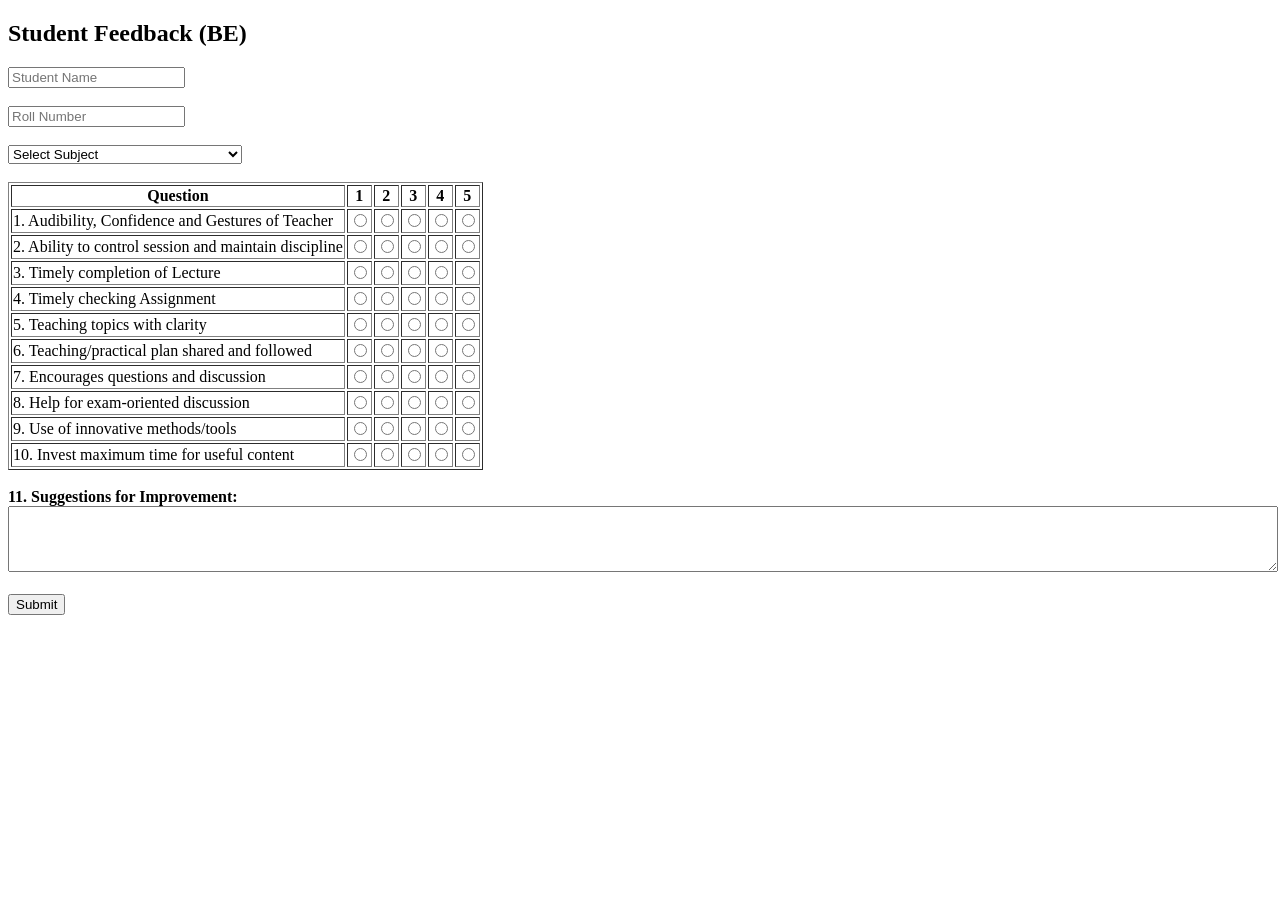
==== be.html @ 618ac5d6 "Add files via upload" ====
<!DOCTYPE html>
<html>
<head>
<title>BE Feedback Form</title>
</head>

<body>

<h2>Student Feedback (BE)</h2>

<form id="form">

<input type="text" id="name" placeholder="Student Name" required><br><br>
<input type="text" id="roll" placeholder="Roll Number" required><br><br>

<!-- Auto year -->
<input type="hidden" id="year" value="BE">

<!-- Subjects -->
<select id="subject" required>
<option value="">Select Subject</option>
<option>ROBOTICS-Prof. Muslim Rangwala</option>
<option>NLP-Dr. Riyaz Pathan</option>
<option>SS-Prof. Ismaeel Shaikh</option>
<option>PM-Prof. Abdul Majid Ansari</option>
<option>EVM-Prof. Mohsin Khan</option>
<option>ROBO L-Prof. Bndanawaz Kotiyal</option>
<option>NLP L-Dr.Riyaz Pathan</option>
</select>

<br><br>

<table border="1">

<tr>
<th>Question</th>
<th>1</th>
<th>2</th>
<th>3</th>
<th>4</th>
<th>5</th>
</tr>

<!-- Q1 -->
<tr>
<td>1. Audibility, Confidence and Gestures of Teacher</td>
<td><input type="radio" name="q1" value="1" required></td>
<td><input type="radio" name="q1" value="2"></td>
<td><input type="radio" name="q1" value="3"></td>
<td><input type="radio" name="q1" value="4"></td>
<td><input type="radio" name="q1" value="5"></td>
</tr>

<!-- Q2 -->
<tr>
<td>2. Ability to control session and maintain discipline</td>
<td><input type="radio" name="q2" value="1" required></td>
<td><input type="radio" name="q2" value="2"></td>
<td><input type="radio" name="q2" value="3"></td>
<td><input type="radio" name="q2" value="4"></td>
<td><input type="radio" name="q2" value="5"></td>
</tr>

<!-- Q3 -->
<tr>
<td>3. Timely completion of Lecture</td>
<td><input type="radio" name="q3" value="1" required></td>
<td><input type="radio" name="q3" value="2"></td>
<td><input type="radio" name="q3" value="3"></td>
<td><input type="radio" name="q3" value="4"></td>
<td><input type="radio" name="q3" value="5"></td>
</tr>

<!-- Q4 -->
<tr>
<td>4. Timely checking Assignment</td>
<td><input type="radio" name="q4" value="1" required></td>
<td><input type="radio" name="q4" value="2"></td>
<td><input type="radio" name="q4" value="3"></td>
<td><input type="radio" name="q4" value="4"></td>
<td><input type="radio" name="q4" value="5"></td>
</tr>

<!-- Q5 -->
<tr>
<td>5. Teaching topics with clarity</td>
<td><input type="radio" name="q5" value="1" required></td>
<td><input type="radio" name="q5" value="2"></td>
<td><input type="radio" name="q5" value="3"></td>
<td><input type="radio" name="q5" value="4"></td>
<td><input type="radio" name="q5" value="5"></td>
</tr>

<!-- Q6 -->
<tr>
<td>6. Teaching/practical plan shared and followed</td>
<td><input type="radio" name="q6" value="1" required></td>
<td><input type="radio" name="q6" value="2"></td>
<td><input type="radio" name="q6" value="3"></td>
<td><input type="radio" name="q6" value="4"></td>
<td><input type="radio" name="q6" value="5"></td>
</tr>

<!-- Q7 -->
<tr>
<td>7. Encourages questions and discussion</td>
<td><input type="radio" name="q7" value="1" required></td>
<td><input type="radio" name="q7" value="2"></td>
<td><input type="radio" name="q7" value="3"></td>
<td><input type="radio" name="q7" value="4"></td>
<td><input type="radio" name="q7" value="5"></td>
</tr>

<!-- Q8 -->
<tr>
<td>8. Help for exam-oriented discussion</td>
<td><input type="radio" name="q8" value="1" required></td>
<td><input type="radio" name="q8" value="2"></td>
<td><input type="radio" name="q8" value="3"></td>
<td><input type="radio" name="q8" value="4"></td>
<td><input type="radio" name="q8" value="5"></td>
</tr>

<!-- Q9 -->
<tr>
<td>9. Use of innovative methods/tools</td>
<td><input type="radio" name="q9" value="1" required></td>
<td><input type="radio" name="q9" value="2"></td>
<td><input type="radio" name="q9" value="3"></td>
<td><input type="radio" name="q9" value="4"></td>
<td><input type="radio" name="q9" value="5"></td>
</tr>

<!-- Q10 -->
<tr>
<td>10. Invest maximum time for useful content</td>
<td><input type="radio" name="q10" value="1" required></td>
<td><input type="radio" name="q10" value="2"></td>
<td><input type="radio" name="q10" value="3"></td>
<td><input type="radio" name="q10" value="4"></td>
<td><input type="radio" name="q10" value="5"></td>
</tr>

</table>

<br>

<label><b>11. Suggestions for Improvement:</b></label><br>
<textarea id="q11" rows="4" style="width:100%;"></textarea>

<br><br>
<button type="submit">Submit</button>

</form>

<script src="script.js"></script>

</body>
</html>
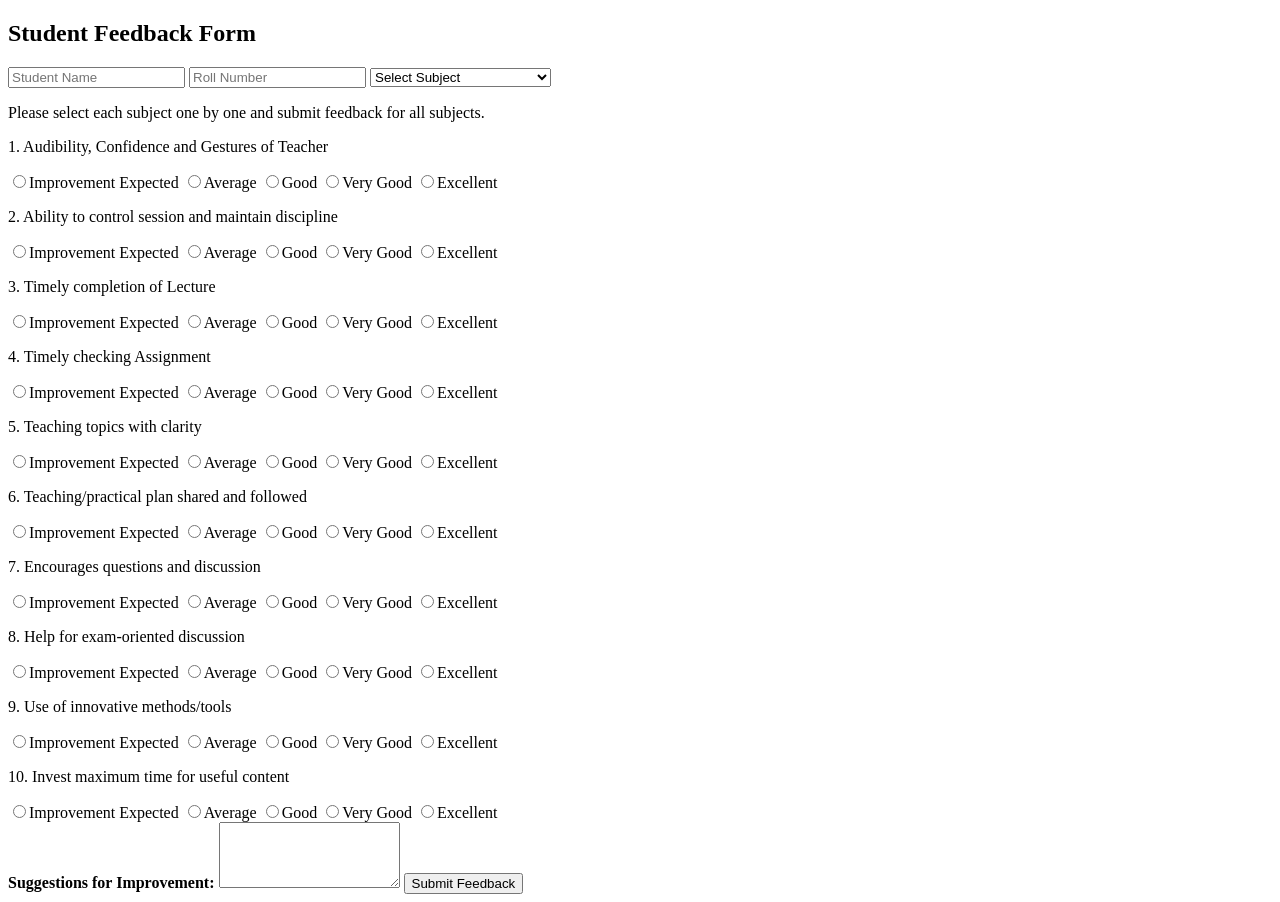
==== commit 3d6dbbc9: "Update be.html" ====
--- a/be.html
+++ b/be.html
@@ -1,159 +1,182 @@
 <!DOCTYPE html>
 <html>
 <head>
-<title>BE Feedback Form</title>
+<title>Student Feedback Form</title>
+
+<meta name="viewport" content="width=device-width, initial-scale=1.0">
+<link rel="stylesheet" href="css/style.css">
+
 </head>
 
 <body>
 
-<h2>Student Feedback (BE)</h2>
+<h2>Student Feedback Form</h2>
 
 <form id="form">
 
-<input type="text" id="name" placeholder="Student Name" required><br><br>
-<input type="text" id="roll" placeholder="Roll Number" required><br><br>
+<!-- Student Details -->
+<input type="text" id="name" placeholder="Student Name" required>
 
-<!-- Auto year -->
-<input type="hidden" id="year" value="BE">
+<input type="text" id="roll" placeholder="Roll Number" required>
 
-<!-- Subjects -->
+<input type="hidden" id="year" value="SY">
+
+<!-- Subject -->
 <select id="subject" required>
 <option value="">Select Subject</option>
-<option>ROBOTICS-Prof. Muslim Rangwala</option>
-<option>NLP-Dr. Riyaz Pathan</option>
-<option>SS-Prof. Ismaeel Shaikh</option>
-<option>PM-Prof. Abdul Majid Ansari</option>
-<option>EVM-Prof. Mohsin Khan</option>
-<option>ROBO L-Prof. Bndanawaz Kotiyal</option>
-<option>NLP L-Dr.Riyaz Pathan</option>
+<option>DBMS-Prof.Gnanasekaran</option>
+<option>MPMC-Prof.Shahin A.</option>
+<option>AI-Prof. Shagufta Baseer</option>
+<option>CN-Prof. Ismaeel Shaikh</option>
+<option>DWM-Prof. Gnanasekaran</option>
 </select>
 
-<br><br>
+<!-- Notes -->
+<p class="note">
+Please select each subject one by one and submit feedback for all subjects.
+</p>
 
-<table border="1">
-
-<tr>
-<th>Question</th>
-<th>1</th>
-<th>2</th>
-<th>3</th>
-<th>4</th>
-<th>5</th>
-</tr>
 
 <!-- Q1 -->
-<tr>
-<td>1. Audibility, Confidence and Gestures of Teacher</td>
-<td><input type="radio" name="q1" value="1" required></td>
-<td><input type="radio" name="q1" value="2"></td>
-<td><input type="radio" name="q1" value="3"></td>
-<td><input type="radio" name="q1" value="4"></td>
-<td><input type="radio" name="q1" value="5"></td>
-</tr>
+<div class="question-box">
+<p class="question">1. Audibility, Confidence and Gestures of Teacher</p>
+
+<div class="options">
+<label><input type="radio" name="q1" value="1" required>Improvement Expected</label>
+<label><input type="radio" name="q1" value="2">Average</label>
+<label><input type="radio" name="q1" value="3">Good</label>
+<label><input type="radio" name="q1" value="4">Very Good</label>
+<label><input type="radio" name="q1" value="5">Excellent</label>
+</div>
+</div>
 
 <!-- Q2 -->
-<tr>
-<td>2. Ability to control session and maintain discipline</td>
-<td><input type="radio" name="q2" value="1" required></td>
-<td><input type="radio" name="q2" value="2"></td>
-<td><input type="radio" name="q2" value="3"></td>
-<td><input type="radio" name="q2" value="4"></td>
-<td><input type="radio" name="q2" value="5"></td>
-</tr>
+<div class="question-box">
+<p class="question">2. Ability to control session and maintain discipline</p>
+
+<div class="options">
+<label><input type="radio" name="q2" value="1" required>Improvement Expected</label>
+<label><input type="radio" name="q2" value="2">Average</label>
+<label><input type="radio" name="q2" value="3">Good</label>
+<label><input type="radio" name="q2" value="4">Very Good</label>
+<label><input type="radio" name="q2" value="5">Excellent</label>
+</div>
+</div>
 
 <!-- Q3 -->
-<tr>
-<td>3. Timely completion of Lecture</td>
-<td><input type="radio" name="q3" value="1" required></td>
-<td><input type="radio" name="q3" value="2"></td>
-<td><input type="radio" name="q3" value="3"></td>
-<td><input type="radio" name="q3" value="4"></td>
-<td><input type="radio" name="q3" value="5"></td>
-</tr>
+<div class="question-box">
+<p class="question">3. Timely completion of Lecture</p>
+
+<div class="options">
+<label><input type="radio" name="q3" value="1" required>Improvement Expected</label>
+<label><input type="radio" name="q3" value="2">Average</label>
+<label><input type="radio" name="q3" value="3">Good</label>
+<label><input type="radio" name="q3" value="4">Very Good</label>
+<label><input type="radio" name="q3" value="5">Excellent</label>
+</div>
+</div>
 
 <!-- Q4 -->
-<tr>
-<td>4. Timely checking Assignment</td>
-<td><input type="radio" name="q4" value="1" required></td>
-<td><input type="radio" name="q4" value="2"></td>
-<td><input type="radio" name="q4" value="3"></td>
-<td><input type="radio" name="q4" value="4"></td>
-<td><input type="radio" name="q4" value="5"></td>
-</tr>
+<div class="question-box">
+<p class="question">4. Timely checking Assignment</p>
+
+<div class="options">
+<label><input type="radio" name="q4" value="1" required>Improvement Expected</label>
+<label><input type="radio" name="q4" value="2">Average</label>
+<label><input type="radio" name="q4" value="3">Good</label>
+<label><input type="radio" name="q4" value="4">Very Good</label>
+<label><input type="radio" name="q4" value="5">Excellent</label>
+</div>
+</div>
 
 <!-- Q5 -->
-<tr>
-<td>5. Teaching topics with clarity</td>
-<td><input type="radio" name="q5" value="1" required></td>
-<td><input type="radio" name="q5" value="2"></td>
-<td><input type="radio" name="q5" value="3"></td>
-<td><input type="radio" name="q5" value="4"></td>
-<td><input type="radio" name="q5" value="5"></td>
-</tr>
+<div class="question-box">
+<p class="question">5. Teaching topics with clarity</p>
+
+<div class="options">
+<label><input type="radio" name="q5" value="1" required>Improvement Expected</label>
+<label><input type="radio" name="q5" value="2">Average</label>
+<label><input type="radio" name="q5" value="3">Good</label>
+<label><input type="radio" name="q5" value="4">Very Good</label>
+<label><input type="radio" name="q5" value="5">Excellent</label>
+</div>
+</div>
 
 <!-- Q6 -->
-<tr>
-<td>6. Teaching/practical plan shared and followed</td>
-<td><input type="radio" name="q6" value="1" required></td>
-<td><input type="radio" name="q6" value="2"></td>
-<td><input type="radio" name="q6" value="3"></td>
-<td><input type="radio" name="q6" value="4"></td>
-<td><input type="radio" name="q6" value="5"></td>
-</tr>
+<div class="question-box">
+<p class="question">6. Teaching/practical plan shared and followed</p>
+
+<div class="options">
+<label><input type="radio" name="q6" value="1" required>Improvement Expected</label>
+<label><input type="radio" name="q6" value="2">Average</label>
+<label><input type="radio" name="q6" value="3">Good</label>
+<label><input type="radio" name="q6" value="4">Very Good</label>
+<label><input type="radio" name="q6" value="5">Excellent</label>
+</div>
+</div>
 
 <!-- Q7 -->
-<tr>
-<td>7. Encourages questions and discussion</td>
-<td><input type="radio" name="q7" value="1" required></td>
-<td><input type="radio" name="q7" value="2"></td>
-<td><input type="radio" name="q7" value="3"></td>
-<td><input type="radio" name="q7" value="4"></td>
-<td><input type="radio" name="q7" value="5"></td>
-</tr>
+<div class="question-box">
+<p class="question">7. Encourages questions and discussion</p>
+
+<div class="options">
+<label><input type="radio" name="q7" value="1" required>Improvement Expected</label>
+<label><input type="radio" name="q7" value="2">Average</label>
+<label><input type="radio" name="q7" value="3">Good</label>
+<label><input type="radio" name="q7" value="4">Very Good</label>
+<label><input type="radio" name="q7" value="5">Excellent</label>
+</div>
+</div>
 
 <!-- Q8 -->
-<tr>
-<td>8. Help for exam-oriented discussion</td>
-<td><input type="radio" name="q8" value="1" required></td>
-<td><input type="radio" name="q8" value="2"></td>
-<td><input type="radio" name="q8" value="3"></td>
-<td><input type="radio" name="q8" value="4"></td>
-<td><input type="radio" name="q8" value="5"></td>
-</tr>
+<div class="question-box">
+<p class="question">8. Help for exam-oriented discussion</p>
+
+<div class="options">
+<label><input type="radio" name="q8" value="1" required>Improvement Expected</label>
+<label><input type="radio" name="q8" value="2">Average</label>
+<label><input type="radio" name="q8" value="3">Good</label>
+<label><input type="radio" name="q8" value="4">Very Good</label>
+<label><input type="radio" name="q8" value="5">Excellent</label>
+</div>
+</div>
 
 <!-- Q9 -->
-<tr>
-<td>9. Use of innovative methods/tools</td>
-<td><input type="radio" name="q9" value="1" required></td>
-<td><input type="radio" name="q9" value="2"></td>
-<td><input type="radio" name="q9" value="3"></td>
-<td><input type="radio" name="q9" value="4"></td>
-<td><input type="radio" name="q9" value="5"></td>
-</tr>
+<div class="question-box">
+<p class="question">9. Use of innovative methods/tools</p>
+
+<div class="options">
+<label><input type="radio" name="q9" value="1" required>Improvement Expected</label>
+<label><input type="radio" name="q9" value="2">Average</label>
+<label><input type="radio" name="q9" value="3">Good</label>
+<label><input type="radio" name="q9" value="4">Very Good</label>
+<label><input type="radio" name="q9" value="5">Excellent</label>
+</div>
+</div>
 
 <!-- Q10 -->
-<tr>
-<td>10. Invest maximum time for useful content</td>
-<td><input type="radio" name="q10" value="1" required></td>
-<td><input type="radio" name="q10" value="2"></td>
-<td><input type="radio" name="q10" value="3"></td>
-<td><input type="radio" name="q10" value="4"></td>
-<td><input type="radio" name="q10" value="5"></td>
-</tr>
+<div class="question-box">
+<p class="question">10. Invest maximum time for useful content</p>
 
-</table>
+<div class="options">
+<label><input type="radio" name="q10" value="1" required>Improvement Expected</label>
+<label><input type="radio" name="q10" value="2">Average</label>
+<label><input type="radio" name="q10" value="3">Good</label>
+<label><input type="radio" name="q10" value="4">Very Good</label>
+<label><input type="radio" name="q10" value="5">Excellent</label>
+</div>
+</div>
 
-<br>
+<!-- Suggestion -->
+<label><b>Suggestions for Improvement:</b></label>
 
-<label><b>11. Suggestions for Improvement:</b></label><br>
-<textarea id="q11" rows="4" style="width:100%;"></textarea>
+<textarea id="q11" rows="4"></textarea>
 
-<br><br>
-<button type="submit">Submit</button>
+<button type="submit">Submit Feedback</button>
 
 </form>
 
 <script src="script.js"></script>
 
 </body>
-</html>+</html>
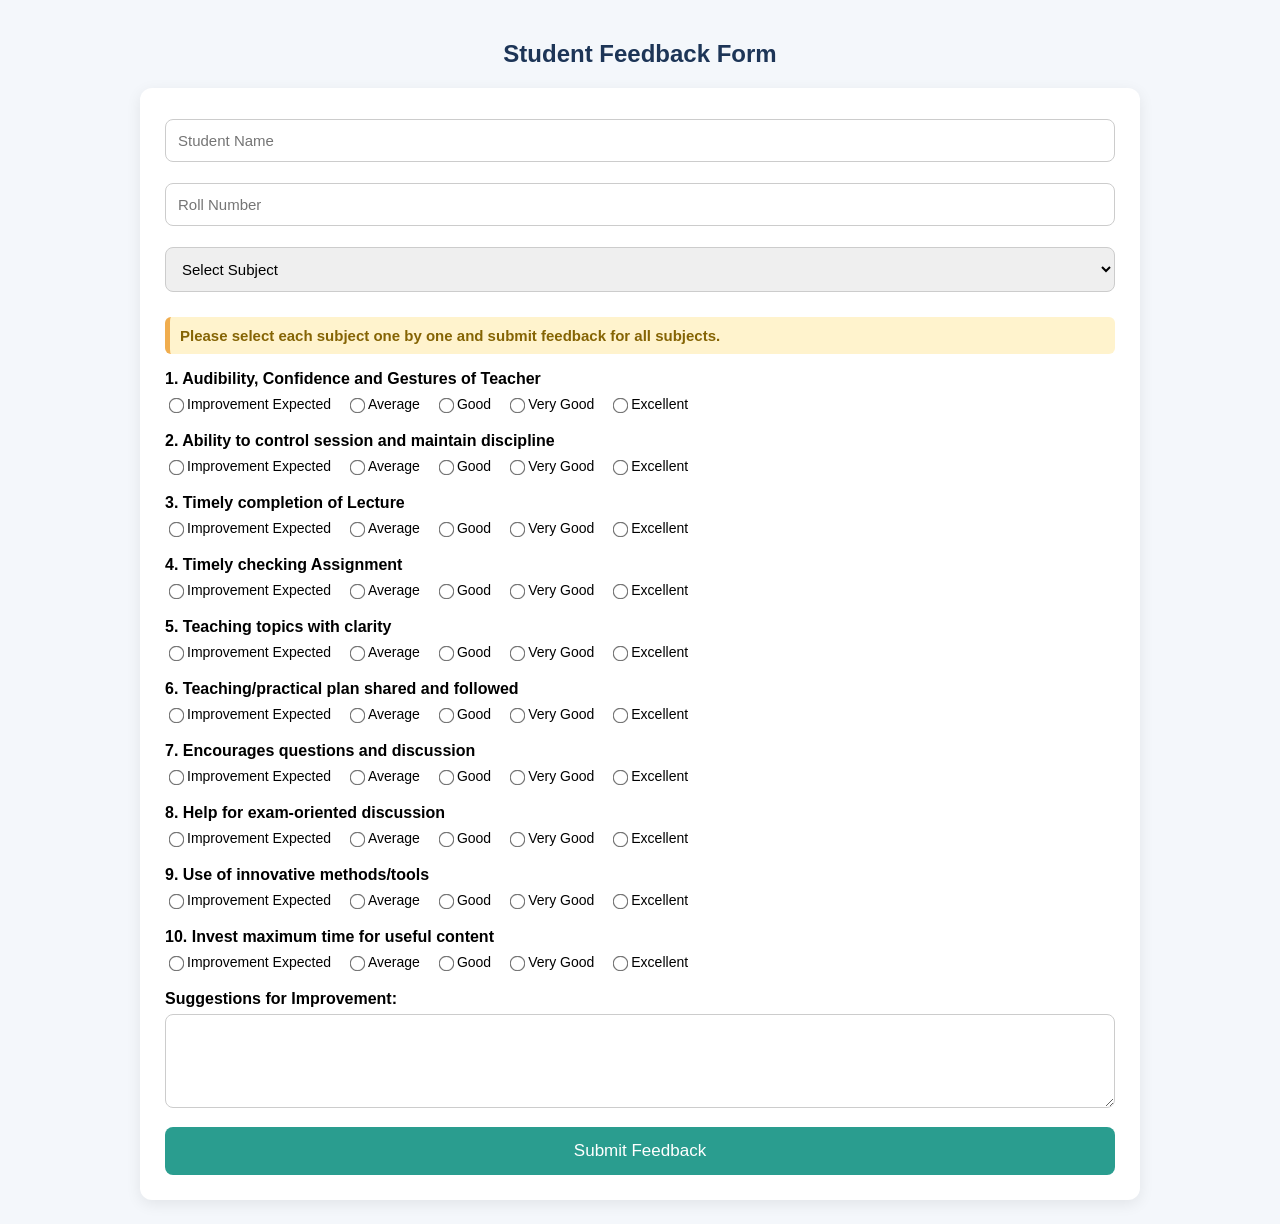
==== commit b37bd841: "Update be.html" ====
--- a/be.html
+++ b/be.html
@@ -4,7 +4,7 @@
 <title>Student Feedback Form</title>
 
 <meta name="viewport" content="width=device-width, initial-scale=1.0">
-<link rel="stylesheet" href="css/style.css">
+<link rel="stylesheet" href="style.css">
 
 </head>
 
@@ -19,7 +19,7 @@
 
 <input type="text" id="roll" placeholder="Roll Number" required>
 
-<input type="hidden" id="year" value="SY">
+<input type="hidden" id="year" value="BE">
 
 <!-- Subject -->
 <select id="subject" required>
--- a/style.css
+++ b/style.css
@@ -0,0 +1,157 @@
+/* ===== Page Styling ===== */
+body {
+  font-family: Arial, sans-serif;
+  background: #f4f7fb;
+  margin: 0;
+  padding: 20px;
+}
+
+/* ===== Main Form Container ===== */
+form {
+  max-width: 950px;
+  margin: auto;
+  background: #ffffff;
+  padding: 25px;
+  border-radius: 12px;
+  box-shadow: 0 4px 15px rgba(0,0,0,0.08);
+}
+
+/* ===== Heading ===== */
+h2 {
+  text-align: center;
+  color: #1d3557;
+  margin-bottom: 20px;
+}
+
+/* ===== Inputs & Dropdowns ===== */
+input[type="text"],
+select,
+textarea {
+  width: 100%;
+  padding: 12px;
+  margin-top: 6px;
+  margin-bottom: 15px;
+  border: 1px solid #ccc;
+  border-radius: 8px;
+  font-size: 15px;
+  box-sizing: border-box;
+}
+
+input[type="text"]:focus,
+select:focus,
+textarea:focus {
+  border-color: #457b9d;
+  outline: none;
+  box-shadow: 0 0 5px rgba(69,123,157,0.3);
+}
+
+/* ===== Table Styling ===== */
+table {
+  width: 100%;
+  border-collapse: collapse;
+  margin-top: 15px;
+  overflow-x: auto;
+}
+
+th, td {
+  border: 1px solid #ddd;
+  padding: 5px;
+  text-align: center;
+  font-size: 14px;
+}
+
+th {
+  background: #457b9d;
+  color: white;
+}
+
+td:first-child {
+  text-align: left;
+  font-weight: 500;
+   width: 40%;        /* reduce width */
+  padding-right: 5px;
+}
+
+/* ===== Radio Buttons ===== */
+input[type="radio"] {
+  transform: scale(1.2);
+  cursor: pointer;
+}
+
+/* ===== Textarea ===== */
+textarea {
+  resize: vertical;
+  min-height: 90px;
+}
+
+/* ===== Submit Button ===== */
+button {
+  width: 100%;
+  padding: 14px;
+  background: #2a9d8f;
+  color: white;
+  border: none;
+  border-radius: 8px;
+  font-size: 17px;
+  cursor: pointer;
+  transition: 0.3s;
+}
+
+button:hover {
+  background: #21867a;
+}
+
+/* ===== Mobile Responsive ===== */
+@media (max-width: 768px) {
+  form {
+    padding: 15px;
+  }
+
+  table {
+    font-size: 12px;
+  }
+
+  th, td {
+    padding: 6px;
+  }
+
+  button {
+    font-size: 15px;
+  }
+}
+.note {
+  background: #fff3cd;
+  color: #856404;
+  padding: 10px;
+  border-left: 5px solid #f0ad4e;
+  border-radius: 6px;
+  margin-top: 10px;
+  margin-bottom: 15px;
+  font-size: 15px;
+  font-weight: bold;
+}
+.question-box{
+    margin-bottom:20px;
+}
+
+.question{
+    font-weight:bold;
+    margin-bottom:8px;
+}
+
+.options{
+    display:flex;
+    flex-wrap:wrap;
+    gap:15px;
+    font-size:14px;
+}
+
+.options label{
+    display:flex;
+    align-items:center;
+    cursor:pointer;
+}
+
+.options input[type="radio"]{
+    margin-right:4px;
+}
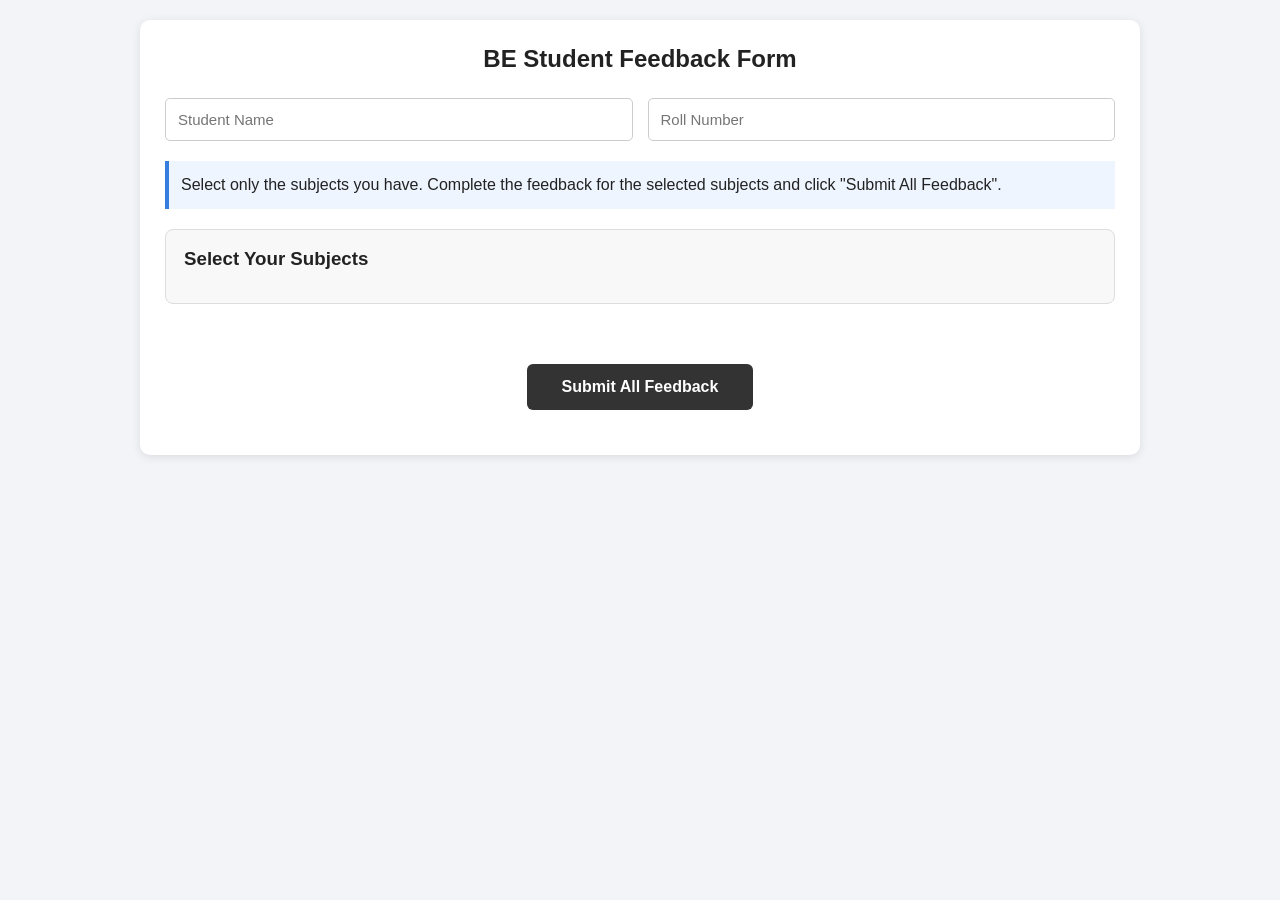
==== commit 17534b7f: "Update be.html" ====
--- a/be.html
+++ b/be.html
@@ -1,182 +1,103 @@
 <!DOCTYPE html>
-<html>
+<html lang="en">
+
 <head>
-<title>Student Feedback Form</title>
 
-<meta name="viewport" content="width=device-width, initial-scale=1.0">
-<link rel="stylesheet" href="style.css">
+    <meta charset="UTF-8">
+
+    <meta name="viewport"
+          content="width=device-width, initial-scale=1.0">
+
+    <title>BE Student Feedback</title>
+
+    <link rel="stylesheet"
+          href="css/style.css">
 
 </head>
 
+
 <body>
 
-<h2>Student Feedback Form</h2>
+<div class="container">
 
-<form id="form">
-
-<!-- Student Details -->
-<input type="text" id="name" placeholder="Student Name" required>
-
-<input type="text" id="roll" placeholder="Roll Number" required>
-
-<input type="hidden" id="year" value="BE">
-
-<!-- Subject -->
-<select id="subject" required>
-<option value="">Select Subject</option>
-<option>DBMS-Prof.Gnanasekaran</option>
-<option>MPMC-Prof.Shahin A.</option>
-<option>AI-Prof. Shagufta Baseer</option>
-<option>CN-Prof. Ismaeel Shaikh</option>
-<option>DWM-Prof. Gnanasekaran</option>
-</select>
-
-<!-- Notes -->
-<p class="note">
-Please select each subject one by one and submit feedback for all subjects.
-</p>
+    <h2>BE Student Feedback Form</h2>
 
 
-<!-- Q1 -->
-<div class="question-box">
-<p class="question">1. Audibility, Confidence and Gestures of Teacher</p>
+    <div class="student-details">
 
-<div class="options">
-<label><input type="radio" name="q1" value="1" required>Improvement Expected</label>
-<label><input type="radio" name="q1" value="2">Average</label>
-<label><input type="radio" name="q1" value="3">Good</label>
-<label><input type="radio" name="q1" value="4">Very Good</label>
-<label><input type="radio" name="q1" value="5">Excellent</label>
-</div>
+        <input
+            type="text"
+            id="name"
+            placeholder="Student Name"
+            required
+        >
+
+
+        <input
+            type="text"
+            id="roll"
+            placeholder="Roll Number"
+            required
+        >
+
+    </div>
+
+
+    <input
+        type="hidden"
+        id="year"
+        value="BE"
+    >
+
+
+    <p class="note">
+
+        Select only the subjects you have.
+        Complete the feedback for the selected subjects
+        and click "Submit All Feedback".
+
+    </p>
+
+
+    <div class="subject-selection">
+
+        <h3>Select Your Subjects</h3>
+
+        <div id="subjectSelection"></div>
+
+    </div>
+
+
+    <div
+        id="subjectTabs"
+        class="subject-tabs">
+    </div>
+
+
+    <form id="form">
+
+        <div id="subjectContainer"></div>
+
+
+        <div class="submit-area">
+
+            <button
+                type="submit"
+                id="submitButton">
+
+                Submit All Feedback
+
+            </button>
+
+        </div>
+
+    </form>
+
 </div>
 
-<!-- Q2 -->
-<div class="question-box">
-<p class="question">2. Ability to control session and maintain discipline</p>
 
-<div class="options">
-<label><input type="radio" name="q2" value="1" required>Improvement Expected</label>
-<label><input type="radio" name="q2" value="2">Average</label>
-<label><input type="radio" name="q2" value="3">Good</label>
-<label><input type="radio" name="q2" value="4">Very Good</label>
-<label><input type="radio" name="q2" value="5">Excellent</label>
-</div>
-</div>
-
-<!-- Q3 -->
-<div class="question-box">
-<p class="question">3. Timely completion of Lecture</p>
-
-<div class="options">
-<label><input type="radio" name="q3" value="1" required>Improvement Expected</label>
-<label><input type="radio" name="q3" value="2">Average</label>
-<label><input type="radio" name="q3" value="3">Good</label>
-<label><input type="radio" name="q3" value="4">Very Good</label>
-<label><input type="radio" name="q3" value="5">Excellent</label>
-</div>
-</div>
-
-<!-- Q4 -->
-<div class="question-box">
-<p class="question">4. Timely checking Assignment</p>
-
-<div class="options">
-<label><input type="radio" name="q4" value="1" required>Improvement Expected</label>
-<label><input type="radio" name="q4" value="2">Average</label>
-<label><input type="radio" name="q4" value="3">Good</label>
-<label><input type="radio" name="q4" value="4">Very Good</label>
-<label><input type="radio" name="q4" value="5">Excellent</label>
-</div>
-</div>
-
-<!-- Q5 -->
-<div class="question-box">
-<p class="question">5. Teaching topics with clarity</p>
-
-<div class="options">
-<label><input type="radio" name="q5" value="1" required>Improvement Expected</label>
-<label><input type="radio" name="q5" value="2">Average</label>
-<label><input type="radio" name="q5" value="3">Good</label>
-<label><input type="radio" name="q5" value="4">Very Good</label>
-<label><input type="radio" name="q5" value="5">Excellent</label>
-</div>
-</div>
-
-<!-- Q6 -->
-<div class="question-box">
-<p class="question">6. Teaching/practical plan shared and followed</p>
-
-<div class="options">
-<label><input type="radio" name="q6" value="1" required>Improvement Expected</label>
-<label><input type="radio" name="q6" value="2">Average</label>
-<label><input type="radio" name="q6" value="3">Good</label>
-<label><input type="radio" name="q6" value="4">Very Good</label>
-<label><input type="radio" name="q6" value="5">Excellent</label>
-</div>
-</div>
-
-<!-- Q7 -->
-<div class="question-box">
-<p class="question">7. Encourages questions and discussion</p>
-
-<div class="options">
-<label><input type="radio" name="q7" value="1" required>Improvement Expected</label>
-<label><input type="radio" name="q7" value="2">Average</label>
-<label><input type="radio" name="q7" value="3">Good</label>
-<label><input type="radio" name="q7" value="4">Very Good</label>
-<label><input type="radio" name="q7" value="5">Excellent</label>
-</div>
-</div>
-
-<!-- Q8 -->
-<div class="question-box">
-<p class="question">8. Help for exam-oriented discussion</p>
-
-<div class="options">
-<label><input type="radio" name="q8" value="1" required>Improvement Expected</label>
-<label><input type="radio" name="q8" value="2">Average</label>
-<label><input type="radio" name="q8" value="3">Good</label>
-<label><input type="radio" name="q8" value="4">Very Good</label>
-<label><input type="radio" name="q8" value="5">Excellent</label>
-</div>
-</div>
-
-<!-- Q9 -->
-<div class="question-box">
-<p class="question">9. Use of innovative methods/tools</p>
-
-<div class="options">
-<label><input type="radio" name="q9" value="1" required>Improvement Expected</label>
-<label><input type="radio" name="q9" value="2">Average</label>
-<label><input type="radio" name="q9" value="3">Good</label>
-<label><input type="radio" name="q9" value="4">Very Good</label>
-<label><input type="radio" name="q9" value="5">Excellent</label>
-</div>
-</div>
-
-<!-- Q10 -->
-<div class="question-box">
-<p class="question">10. Invest maximum time for useful content</p>
-
-<div class="options">
-<label><input type="radio" name="q10" value="1" required>Improvement Expected</label>
-<label><input type="radio" name="q10" value="2">Average</label>
-<label><input type="radio" name="q10" value="3">Good</label>
-<label><input type="radio" name="q10" value="4">Very Good</label>
-<label><input type="radio" name="q10" value="5">Excellent</label>
-</div>
-</div>
-
-<!-- Suggestion -->
-<label><b>Suggestions for Improvement:</b></label>
-
-<textarea id="q11" rows="4"></textarea>
-
-<button type="submit">Submit Feedback</button>
-
-</form>
-
-<script src="script.js"></script>
+<script src="be.js"></script>
 
 </body>
+
 </html>
--- a/css/style.css
+++ b/css/style.css
@@ -0,0 +1,426 @@
+
+/* =========================================
+   GENERAL
+========================================= */
+
+* {
+    box-sizing: border-box;
+}
+
+body {
+    margin: 0;
+    padding: 20px;
+    font-family: Arial, sans-serif;
+    background: #f2f4f7;
+    color: #222;
+}
+
+
+/* =========================================
+   MAIN CONTAINER
+========================================= */
+
+.container {
+    max-width: 1000px;
+    margin: auto;
+    background: white;
+    padding: 25px;
+    border-radius: 10px;
+    box-shadow: 0 2px 10px rgba(0, 0, 0, 0.1);
+}
+
+
+/* =========================================
+   HEADING
+========================================= */
+
+h2 {
+    text-align: center;
+    margin-top: 0;
+    margin-bottom: 25px;
+}
+
+h3 {
+    margin-bottom: 5px;
+}
+
+
+/* =========================================
+   STUDENT DETAILS
+========================================= */
+
+.student-details {
+    display: grid;
+    grid-template-columns: 1fr 1fr;
+    gap: 15px;
+    margin-bottom: 20px;
+}
+
+.student-details input {
+    width: 100%;
+    padding: 12px;
+    border: 1px solid #ccc;
+    border-radius: 5px;
+    font-size: 15px;
+}
+
+
+/* =========================================
+   NOTE
+========================================= */
+
+.note {
+    background: #eef5ff;
+    border-left: 4px solid #357edd;
+    padding: 12px;
+    margin-bottom: 20px;
+    line-height: 1.5;
+}
+
+
+/* =========================================
+   SUBJECT SELECTION
+========================================= */
+
+.subject-selection {
+    background: #f8f8f8;
+    border: 1px solid #ddd;
+    padding: 18px;
+    border-radius: 8px;
+    margin-bottom: 20px;
+}
+
+.subject-selection h3 {
+    margin-top: 0;
+    margin-bottom: 15px;
+}
+
+
+/* =========================================
+   SUBJECT CHECKBOXES
+========================================= */
+
+.subject-check {
+    display: inline-flex;
+    align-items: center;
+    gap: 8px;
+    margin: 6px 15px 6px 0;
+    padding: 9px 12px;
+    border: 1px solid #ddd;
+    border-radius: 5px;
+    background: white;
+    cursor: pointer;
+}
+
+.subject-check input {
+    cursor: pointer;
+}
+
+
+/* =========================================
+   SUBJECT TABS
+========================================= */
+
+.subject-tabs {
+    display: flex;
+    gap: 5px;
+    margin: 20px 0 0 0;
+    flex-wrap: wrap;
+}
+
+.tab-button {
+    flex: 1;
+    min-width: 100px;
+    padding: 13px 15px;
+    border: 1px solid #ccc;
+    background: #e5e5e5;
+    color: #222;
+    cursor: pointer;
+    font-size: 15px;
+    font-weight: bold;
+    border-radius: 6px 6px 0 0;
+}
+
+.tab-button:hover {
+    background: #d5d5d5;
+}
+
+.tab-button.active {
+    background: #333;
+    color: white;
+}
+
+
+/* =========================================
+   SELECT MESSAGE
+========================================= */
+
+.select-message {
+    width: 100%;
+    padding: 15px;
+    text-align: center;
+    color: #666;
+    background: #f5f5f5;
+    border-radius: 5px;
+}
+
+
+/* =========================================
+   SUBJECT SECTION
+========================================= */
+
+.subject-section {
+    display: none;
+    border: 1px solid #ddd;
+    border-top: none;
+    padding: 20px;
+}
+
+.subject-section.active {
+    display: block;
+}
+
+
+/* =========================================
+   SUBJECT HEADER
+========================================= */
+
+.subject-header {
+    text-align: center;
+    margin-bottom: 20px;
+}
+
+.subject-header h3 {
+    font-size: 22px;
+    margin-bottom: 5px;
+}
+
+.teacher {
+    margin-top: 0;
+    color: #666;
+    font-weight: bold;
+}
+
+
+/* =========================================
+   QUESTION BOX
+========================================= */
+
+.question-box {
+    border: 1px solid #ddd;
+    border-radius: 7px;
+    padding: 15px;
+    margin-bottom: 15px;
+    background: #fafafa;
+}
+
+.question {
+    font-weight: bold;
+    margin-top: 0;
+    line-height: 1.5;
+}
+
+
+/* =========================================
+   OPTIONS
+========================================= */
+
+.options {
+    display: flex;
+    flex-wrap: wrap;
+    gap: 8px;
+}
+
+.options label {
+    display: inline-flex;
+    align-items: center;
+    gap: 5px;
+    padding: 8px 10px;
+    border: 1px solid #ddd;
+    border-radius: 5px;
+    background: white;
+    cursor: pointer;
+    font-size: 14px;
+}
+
+.options label:hover {
+    background: #f0f0f0;
+}
+
+.options input {
+    cursor: pointer;
+}
+
+
+/* =========================================
+   SUGGESTION
+========================================= */
+
+.suggestion-box {
+    margin-top: 20px;
+}
+
+.suggestion-label {
+    display: block;
+    margin-bottom: 8px;
+}
+
+textarea {
+    width: 100%;
+    min-height: 100px;
+    padding: 12px;
+    border: 1px solid #ccc;
+    border-radius: 5px;
+    resize: vertical;
+    font-family: Arial, sans-serif;
+    font-size: 15px;
+}
+
+
+/* =========================================
+   SUBMIT
+========================================= */
+
+.submit-area {
+    text-align: center;
+    margin-top: 30px;
+    padding: 10px 0 20px;
+}
+
+#submitButton {
+    padding: 14px 35px;
+    border: none;
+    border-radius: 6px;
+    background: #333;
+    color: white;
+    cursor: pointer;
+    font-size: 16px;
+    font-weight: bold;
+}
+
+#submitButton:hover {
+    background: #555;
+}
+
+#submitButton:disabled {
+    opacity: 0.6;
+    cursor: not-allowed;
+}
+
+
+/* =========================================
+   MOBILE
+========================================= */
+
+@media (max-width: 700px) {
+
+    body {
+        padding: 10px;
+    }
+
+    .container {
+        padding: 15px;
+    }
+
+    .student-details {
+        grid-template-columns: 1fr;
+    }
+
+    .subject-check {
+        display: flex;
+        width: 100%;
+        margin-right: 0;
+    }
+
+    .tab-button {
+        flex: 1 1 45%;
+        min-width: 0;
+        font-size: 14px;
+    }
+
+    .subject-section {
+        padding: 12px;
+    }
+
+    .options {
+        flex-direction: column;
+    }
+
+    .options label {
+        width: 100%;
+    }
+
+}
+
+
+/* =========================================
+   SMALL MOBILE
+========================================= */
+
+@media (max-width: 400px) {
+
+    .tab-button {
+        flex: 1 1 100%;
+    }
+
+    h2 {
+        font-size: 21px;
+    }
+
+}
+.home-container {
+    max-width: 700px;
+    text-align: center;
+    margin-top: 80px;
+}
+
+.home-note {
+    margin-bottom: 35px;
+    color: #666;
+}
+
+.year-buttons {
+    display: flex;
+    gap: 20px;
+    justify-content: center;
+    flex-wrap: wrap;
+}
+
+.year-button {
+    text-decoration: none;
+    background: #333;
+    color: white;
+    padding: 25px 45px;
+    border-radius: 8px;
+    font-size: 24px;
+    font-weight: bold;
+    min-width: 150px;
+}
+
+.year-button:hover {
+    background: #555;
+}
+
+.year-button span {
+    display: block;
+    font-size: 13px;
+    font-weight: normal;
+    margin-top: 8px;
+}
+
+
+@media (max-width: 600px) {
+
+    .home-container {
+        margin-top: 40px;
+    }
+
+    .year-buttons {
+        flex-direction: column;
+    }
+
+    .year-button {
+        width: 100%;
+    }
+
+}
